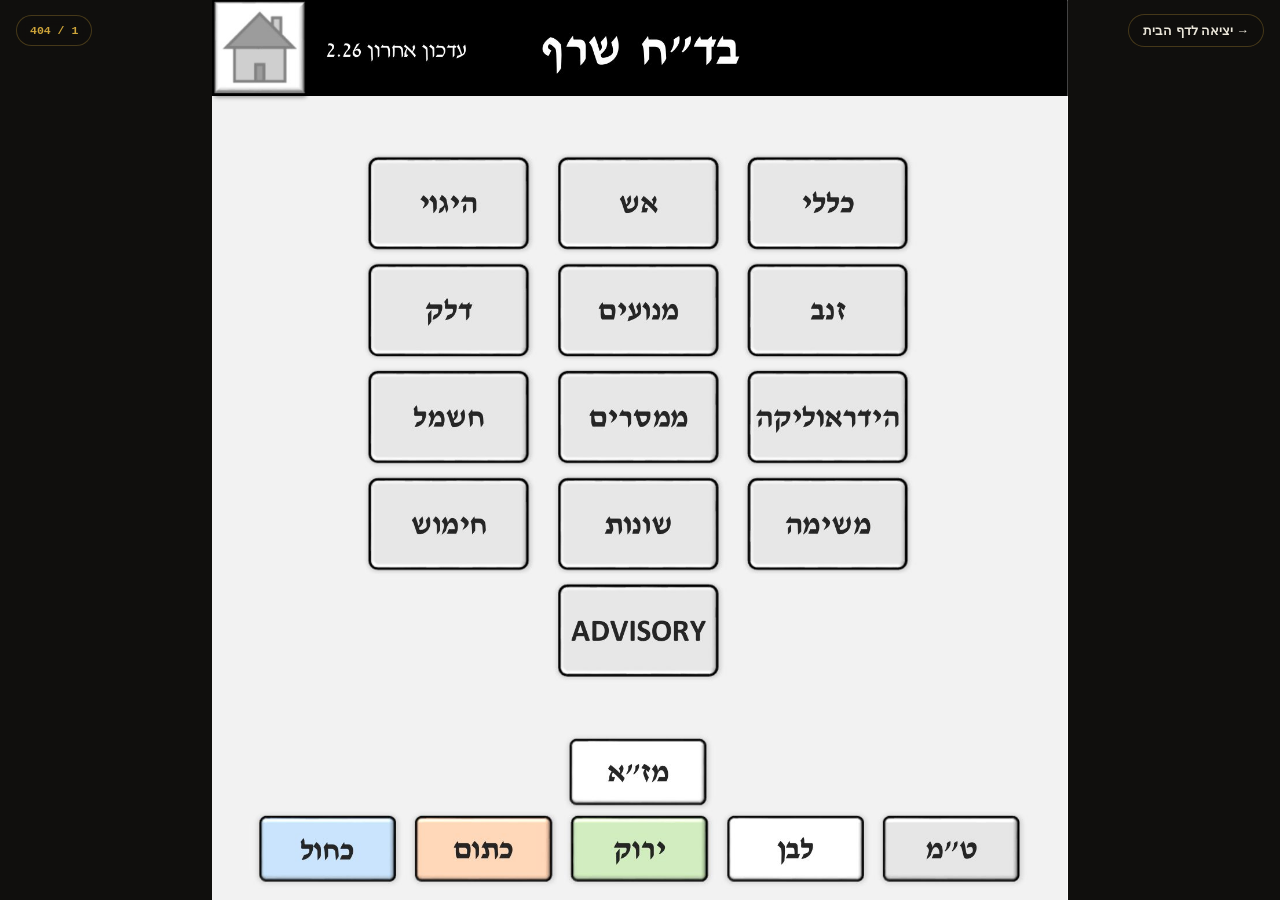
==== briefing.html @ 6fbc9582 "Add files via upload" ====
<!DOCTYPE html>
<html lang="he" dir="rtl">
<head>
<meta charset="UTF-8">
<meta name="viewport" content="width=device-width, initial-scale=1, viewport-fit=cover, user-scalable=no">
<title>בד״ח טייסת 113</title>
<meta name="theme-color" content="#100f0d">
<link rel="manifest" href="manifest.json">
<link rel="apple-touch-icon" href="icons/apple-touch-icon.png">
<link rel="icon" href="icons/favicon-32.png">
<style>
  *{ box-sizing:border-box; margin:0; padding:0; }
  html, body{ height:100%; background:#100f0d; overflow:hidden; overscroll-behavior:none; }
  body{ font-family:'Segoe UI', Arial, sans-serif; }

  #viewer{
    position:fixed; inset:0;
    display:flex; align-items:center; justify-content:center;
    background:#100f0d;
  }
  #slideImg{
    max-width:100%; max-height:100%;
    display:block;
    user-select:none;
    -webkit-user-drag:none;
  }
  #hotLayer{ position:fixed; inset:0; z-index:6; pointer-events:none; }
  #hotLayer .hot{
    position:absolute;
    pointer-events:auto;
    cursor:pointer;
    /* להסרת ההערה למטה ניתן לראות את אזורי הלחיצה בזמן בדיקה */
    /* background: rgba(0,255,0,0.15); border:1px solid lime; */
  }

  .hud{
    position:fixed; top:0; left:0; right:0;
    display:flex; align-items:center; justify-content:space-between;
    padding:14px 16px; z-index:10; pointer-events:none;
  }
  .hud > *{ pointer-events:auto; }
  .hud-btn{
    display:inline-flex; align-items:center; gap:6px;
    background:rgba(16,15,13,0.7);
    border:1px solid rgba(207,165,58,0.28);
    color:#ece8db; font-size:12.5px; font-weight:600;
    padding:8px 14px; border-radius:999px; backdrop-filter:blur(6px);
    text-decoration:none;
  }
  .page-count{
    background:rgba(16,15,13,0.65);
    border:1px solid rgba(207,165,58,0.28);
    color:#cfa53a; font-family:'Courier New',monospace; font-size:11.5px; font-weight:700;
    padding:8px 13px; border-radius:999px; backdrop-filter:blur(6px);
  }

  .loading, .error-box{
    position:fixed; inset:0;
    display:flex; flex-direction:column; align-items:center; justify-content:center;
    gap:16px; color:#8c8672; font-size:14px; text-align:center; padding:30px; z-index:20;
    background:#100f0d;
  }
  .error-box{ color:#ece8db; }
</style>
</head>
<body>

<div class="hud">
  <a class="hud-btn" href="index.html">→ יציאה לדף הבית</a>
  <span class="page-count" id="pageCount">—</span>
</div>

<div id="viewer">
  <div class="loading" id="loadingMsg">טוענת את הבד״ח…</div>
  <img id="slideImg" style="display:none;" alt="שקף">
</div>
<div id="hotLayer"></div>

<script>
/* ============================================================
   קבצי הצג נוצרים אוטומטית מתוך ה-PDF:
   assets/slides/slide-001.jpg עד assets/slides/slide-NNN.jpg
   assets/slides-manifest.json - מיקום מדויק של כל קישור בכל עמוד
   ============================================================ */

let manifest = null;
let pageNum = 0; // אינדקס מבוסס-0
let imgLoading = false;

const viewer = document.getElementById('viewer');
const img = document.getElementById('slideImg');
const hotLayer = document.getElementById('hotLayer');
const loadingMsg = document.getElementById('loadingMsg');
const pageCountEl = document.getElementById('pageCount');

function slideUrl(i){
  return 'slide-' + String(i+1).padStart(3,'0') + '.jpg';
}

function positionHotspots(){
  if(!manifest) return;
  const vv = window.visualViewport;
  const cw = vv ? vv.width : viewer.clientWidth;
  const ch = vv ? vv.height : viewer.clientHeight;
  const iw = img.naturalWidth, ih = img.naturalHeight;
  if(!iw || !ih) return;

  const imgRatio = iw/ih, containerRatio = cw/ch;
  let dispW, dispH, offX, offY;
  if(imgRatio > containerRatio){
    dispW = cw; dispH = cw/imgRatio; offX = 0; offY = (ch-dispH)/2;
  } else {
    dispH = ch; dispW = ch*imgRatio; offY = 0; offX = (cw-dispW)/2;
  }

  hotLayer.innerHTML = '';
  const links = manifest.pages[pageNum].links;
  links.forEach(l => {
    const div = document.createElement('div');
    div.className = 'hot';
    div.style.left = (offX + l.x*dispW) + 'px';
    div.style.top = (offY + l.y*dispH) + 'px';
    div.style.width = (l.w*dispW) + 'px';
    div.style.height = (l.h*dispH) + 'px';
    div.addEventListener('click', () => goToPage(l.page, true));
    hotLayer.appendChild(div);
  });
}

function preloadNeighbors(){
  const links = manifest.pages[pageNum].links;
  links.forEach(l => { const im = new Image(); im.src = slideUrl(l.page); });
}

function showPage(i, attempt){
  attempt = attempt || 0;
  imgLoading = true;
  const target = new Image();
  target.onload = () => {
    img.src = target.src;
    img.style.display = 'block';
    loadingMsg.style.display = 'none';
    // מחכים לשני פריימים כדי שהדפדפן יסיים ליישב את הפריסה (בעיקר בטלפון)
    // לפני שמודדים מיקומים - זה מונע חוסר-דיוק שמתגלה רק אחרי זום
    requestAnimationFrame(() => requestAnimationFrame(() => {
      positionHotspots();
      preloadNeighbors();
      imgLoading = false;
    }));
  };
  target.onerror = () => {
    if(attempt < 3){
      setTimeout(() => showPage(i, attempt+1), 500);
    } else {
      imgLoading = false;
      loadingMsg.style.display = 'flex';
      loadingMsg.textContent = 'שגיאה בטעינת השקף.';
    }
  };
  target.src = slideUrl(i) + (attempt ? ('?r=' + attempt) : '');
  pageCountEl.textContent = (i+1) + ' / ' + manifest.pageCount;
}

function goToPage(i, pushHistory){
  if(!manifest || i == null || i < 0 || i >= manifest.pageCount) return;
  pageNum = i;
  if(pushHistory){ history.pushState({ page: i }, '', '#s' + (i+1)); }
  showPage(i);
}

window.addEventListener('popstate', e => {
  const i = (e.state && typeof e.state.page === 'number') ? e.state.page : 0;
  pageNum = i;
  showPage(i);
});

window.addEventListener('resize', positionHotspots);
window.addEventListener('orientationchange', () => setTimeout(positionHotspots, 300));
if(window.visualViewport){
  window.visualViewport.addEventListener('resize', positionHotspots);
  window.visualViewport.addEventListener('scroll', positionHotspots);
}

function loadManifest(attempt){
  fetch('slides-manifest.json', { cache: 'no-store' }).then(r => {
    if(!r.ok) throw new Error('bad status');
    return r.json();
  }).then(data => {
    manifest = data;
    const startHash = parseInt((location.hash || '').replace('#s',''), 10);
    const start = (!isNaN(startHash) && startHash >= 1 && startHash <= manifest.pageCount) ? startHash-1 : 0;
    history.replaceState({ page: start }, '', location.pathname);
    goToPage(start, false);
  }).catch(() => {
    if(attempt < 4){
      setTimeout(() => loadManifest(attempt+1), 700);
    } else {
      document.getElementById('viewer').innerHTML = `
        <div class="error-box">
          <div>לא הצלחתי לטעון את הבד״ח כאן.<br>ודאי שקבצי slide-XXX.jpg וקובץ slides-manifest.json קיימים בשורש האתר.</div>
          <a class="hud-btn" href="javascript:location.reload()">ניסיון נוסף</a>
        </div>`;
    }
  });
}
loadManifest(0);
</script>
</body>
</html>
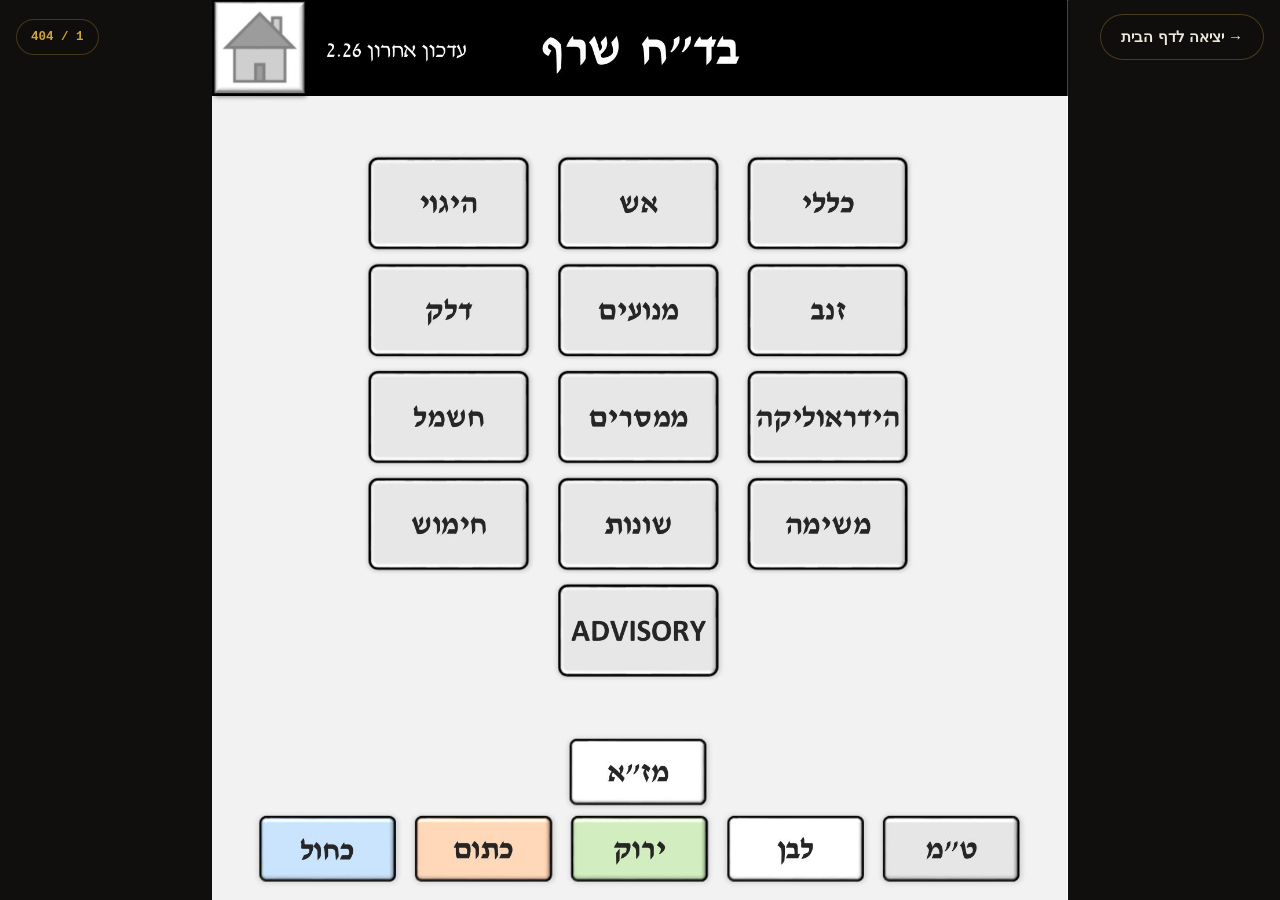
==== commit 8a5bf4fd: "Add files via upload" ====
--- a/briefing.html
+++ b/briefing.html
@@ -36,22 +36,24 @@
   .hud{
     position:fixed; top:0; left:0; right:0;
     display:flex; align-items:center; justify-content:space-between;
-    padding:14px 16px; z-index:10; pointer-events:none;
+    padding:calc(env(safe-area-inset-top, 0px) + 14px) 16px 0 16px;
+    z-index:10; pointer-events:none;
   }
   .hud > *{ pointer-events:auto; }
   .hud-btn{
-    display:inline-flex; align-items:center; gap:6px;
-    background:rgba(16,15,13,0.7);
-    border:1px solid rgba(207,165,58,0.28);
-    color:#ece8db; font-size:12.5px; font-weight:600;
-    padding:8px 14px; border-radius:999px; backdrop-filter:blur(6px);
+    display:inline-flex; align-items:center; gap:7px;
+    background:rgba(16,15,13,0.78);
+    border:1px solid rgba(207,165,58,0.3);
+    color:#ece8db; font-size:15px; font-weight:700;
+    padding:13px 20px; border-radius:999px; backdrop-filter:blur(6px);
     text-decoration:none;
+    min-height:44px;
   }
   .page-count{
     background:rgba(16,15,13,0.65);
     border:1px solid rgba(207,165,58,0.28);
-    color:#cfa53a; font-family:'Courier New',monospace; font-size:11.5px; font-weight:700;
-    padding:8px 13px; border-radius:999px; backdrop-filter:blur(6px);
+    color:#cfa53a; font-family:'Courier New',monospace; font-size:12.5px; font-weight:700;
+    padding:10px 14px; border-radius:999px; backdrop-filter:blur(6px);
   }
 
   .loading, .error-box{
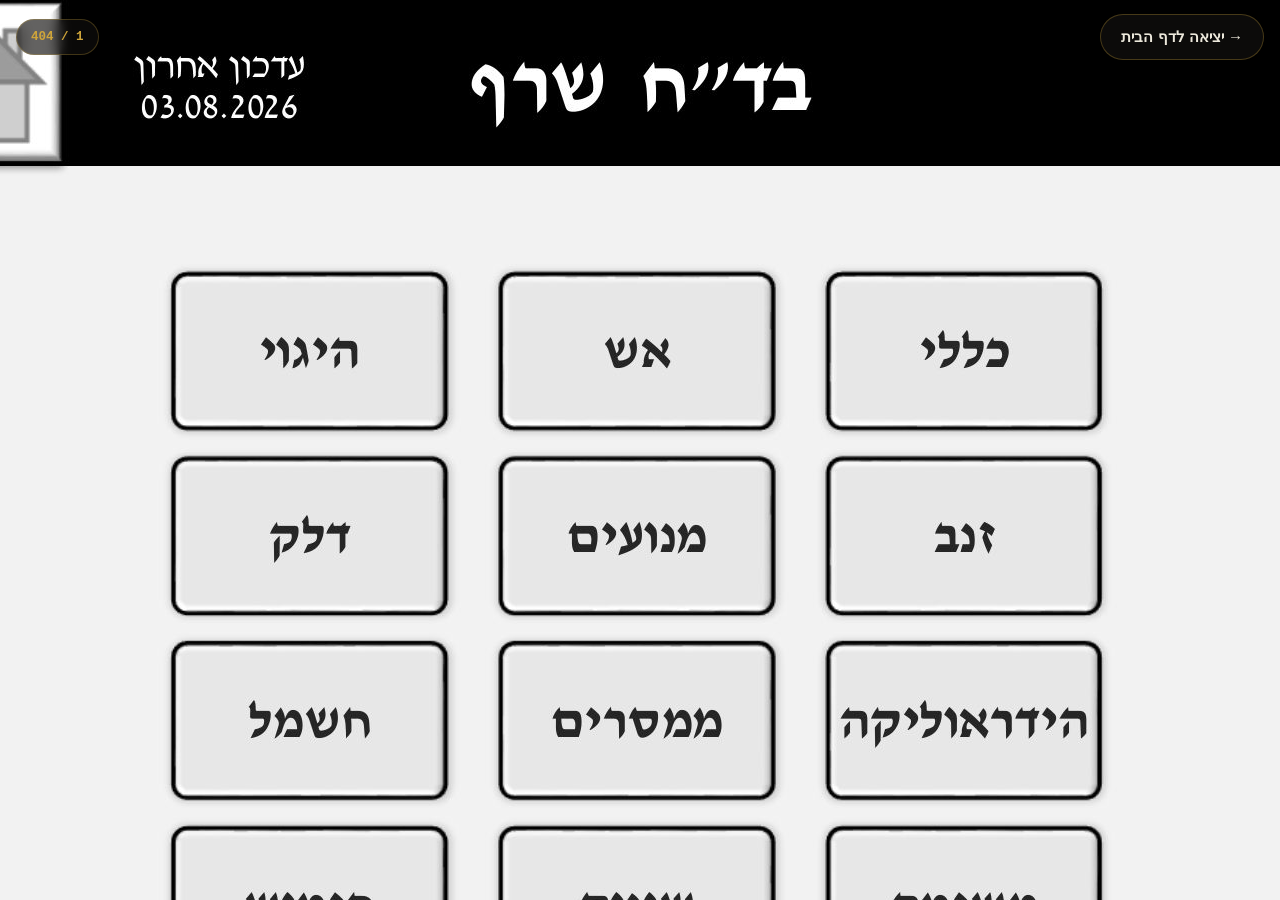
==== commit f28a99a9: "Add files via upload" ====
--- a/briefing.html
+++ b/briefing.html
@@ -10,7 +10,7 @@
 <link rel="icon" href="icons/favicon-32.png">
 <style>
   *{ box-sizing:border-box; margin:0; padding:0; }
-  html, body{ height:100%; background:#100f0d; overflow:hidden; overscroll-behavior:none; }
+  html, body{ height:100%; background:#100f0d; overflow:hidden; overscroll-behavior:none; touch-action:manipulation; }
   body{ font-family:'Segoe UI', Arial, sans-serif; }
 
   #viewer{
@@ -18,19 +18,15 @@
     display:flex; align-items:center; justify-content:center;
     background:#100f0d;
   }
-  #slideImg{
-    max-width:100%; max-height:100%;
-    display:block;
-    user-select:none;
-    -webkit-user-drag:none;
-  }
-  #hotLayer{ position:fixed; inset:0; z-index:6; pointer-events:none; }
+  #pageWrap{ position:relative; z-index:6; display:none; }
+  #pdfCanvasImg{ display:block; box-shadow:0 20px 60px rgba(0,0,0,.6); }
+  #hotLayer{ position:absolute; inset:0; }
   #hotLayer .hot{
     position:absolute;
-    pointer-events:auto;
     cursor:pointer;
-    /* להסרת ההערה למטה ניתן לראות את אזורי הלחיצה בזמן בדיקה */
-    /* background: rgba(0,255,0,0.15); border:1px solid lime; */
+    touch-action:manipulation;
+    /* לבדיקה: אפשר לבטל את ההערה בשורה הבאה כדי לראות את אזורי הלחיצה */
+    /* background: rgba(0,255,0,0.18); outline:1px solid lime; */
   }
 
   .hud{
@@ -74,23 +70,26 @@
 
 <div id="viewer">
   <div class="loading" id="loadingMsg">טוענת את הבד״ח…</div>
-  <img id="slideImg" style="display:none;" alt="שקף">
+  <div id="pageWrap">
+    <img id="pdfCanvasImg" alt="שקף">
+    <div id="hotLayer"></div>
+  </div>
 </div>
-<div id="hotLayer"></div>
 
 <script>
 /* ============================================================
-   קבצי הצג נוצרים אוטומטית מתוך ה-PDF:
-   assets/slides/slide-001.jpg עד assets/slides/slide-NNN.jpg
-   assets/slides-manifest.json - מיקום מדויק של כל קישור בכל עמוד
+   קבצים נדרשים בשורש האתר:
+   slide-001.jpg עד slide-NNN.jpg
+   slides-manifest.json (מיקומי קישורים + מידות העמוד המקוריות)
    ============================================================ */
 
 let manifest = null;
-let pageNum = 0; // אינדקס מבוסס-0
-let imgLoading = false;
+let pageNum = 0;
+let currentToken = 0; // מונע מצב מרוץ אם עוברים שקף לפני שהקודם סיים להיטען
 
 const viewer = document.getElementById('viewer');
-const img = document.getElementById('slideImg');
+const img = document.getElementById('pdfCanvasImg');
+const pageWrap = document.getElementById('pageWrap');
 const hotLayer = document.getElementById('hotLayer');
 const loadingMsg = document.getElementById('loadingMsg');
 const pageCountEl = document.getElementById('pageCount');
@@ -99,68 +98,80 @@
   return 'slide-' + String(i+1).padStart(3,'0') + '.jpg';
 }
 
-function positionHotspots(){
-  if(!manifest) return;
+// --- מיקום הקישורים: תלוי רק במידות הקבועות של העמוד (מה-manifest),
+//     לא בטעינת התמונה בפועל - כך שהם פעילים מיידית ---
+function layout(){
   const vv = window.visualViewport;
   const cw = vv ? vv.width : viewer.clientWidth;
   const ch = vv ? vv.height : viewer.clientHeight;
-  const iw = img.naturalWidth, ih = img.naturalHeight;
-  if(!iw || !ih) return;
-
-  const imgRatio = iw/ih, containerRatio = cw/ch;
-  let dispW, dispH, offX, offY;
-  if(imgRatio > containerRatio){
-    dispW = cw; dispH = cw/imgRatio; offX = 0; offY = (ch-dispH)/2;
-  } else {
-    dispH = ch; dispW = ch*imgRatio; offY = 0; offX = (cw-dispW)/2;
-  }
+  const pr = manifest.pageWidth / manifest.pageHeight;
+  const cr = cw / ch;
+  let dispW, dispH;
+  if(pr > cr){ dispW = cw; dispH = cw / pr; } else { dispH = ch; dispW = ch * pr; }
+  return { dispW, dispH };
+}
+
+function positionHotspots(){
+  if(!manifest) return;
+  const { dispW, dispH } = layout();
+  pageWrap.style.width = dispW + 'px';
+  pageWrap.style.height = dispH + 'px';
 
   hotLayer.innerHTML = '';
   const links = manifest.pages[pageNum].links;
   links.forEach(l => {
     const div = document.createElement('div');
     div.className = 'hot';
-    div.style.left = (offX + l.x*dispW) + 'px';
-    div.style.top = (offY + l.y*dispH) + 'px';
+    div.style.left = (l.x*dispW) + 'px';
+    div.style.top = (l.y*dispH) + 'px';
     div.style.width = (l.w*dispW) + 'px';
     div.style.height = (l.h*dispH) + 'px';
-    div.addEventListener('click', () => goToPage(l.page, true));
+
+    // מגע מהיר: pointerup מגיב מיידית, בלי עיכוב ה-300ms הקלאסי של תגי click בדפדפני מובייל
+    let downX=0, downY=0, moved=false;
+    div.addEventListener('pointerdown', e => { downX=e.clientX; downY=e.clientY; moved=false; });
+    div.addEventListener('pointermove', e => {
+      if(Math.abs(e.clientX-downX) > 10 || Math.abs(e.clientY-downY) > 10) moved = true;
+    });
+    div.addEventListener('pointerup', e => {
+      if(!moved) goToPage(l.page, true);
+    });
+
     hotLayer.appendChild(div);
   });
 }
 
-function preloadNeighbors(){
+function preloadLimited(){
   const links = manifest.pages[pageNum].links;
-  links.forEach(l => { const im = new Image(); im.src = slideUrl(l.page); });
-}
-
-function showPage(i, attempt){
-  attempt = attempt || 0;
-  imgLoading = true;
+  const targets = [...new Set(links.map(l => l.page))].slice(0, 6);
+  targets.forEach(p => { const im = new Image(); im.src = slideUrl(p); });
+}
+
+function showPage(i){
+  const token = ++currentToken;
+  pageCountEl.textContent = (i+1) + ' / ' + manifest.pageCount;
+
+  // 1) מציגים את מסגרת השקף ומפעילים קישורים מיידית
+  pageWrap.style.display = 'block';
+  loadingMsg.style.display = 'none';
+  positionHotspots();
+
+  // 2) טוענים את התמונה עצמה ברקע ומחליפים כשמוכן (עם ניסיון חוזר אוטומטי)
+  loadImage(i, 0, token);
+  preloadLimited();
+}
+
+function loadImage(i, attempt, token){
   const target = new Image();
   target.onload = () => {
+    if(token !== currentToken) return; // המשתמש כבר עבר לשקף אחר בינתיים
     img.src = target.src;
-    img.style.display = 'block';
-    loadingMsg.style.display = 'none';
-    // מחכים לשני פריימים כדי שהדפדפן יסיים ליישב את הפריסה (בעיקר בטלפון)
-    // לפני שמודדים מיקומים - זה מונע חוסר-דיוק שמתגלה רק אחרי זום
-    requestAnimationFrame(() => requestAnimationFrame(() => {
-      positionHotspots();
-      preloadNeighbors();
-      imgLoading = false;
-    }));
   };
   target.onerror = () => {
-    if(attempt < 3){
-      setTimeout(() => showPage(i, attempt+1), 500);
-    } else {
-      imgLoading = false;
-      loadingMsg.style.display = 'flex';
-      loadingMsg.textContent = 'שגיאה בטעינת השקף.';
-    }
+    if(token !== currentToken) return;
+    if(attempt < 3){ setTimeout(() => loadImage(i, attempt+1, token), 500); }
   };
-  target.src = slideUrl(i) + (attempt ? ('?r=' + attempt) : '');
-  pageCountEl.textContent = (i+1) + ' / ' + manifest.pageCount;
+  target.src = slideUrl(i) + (attempt ? ('?r='+attempt) : '');
 }
 
 function goToPage(i, pushHistory){
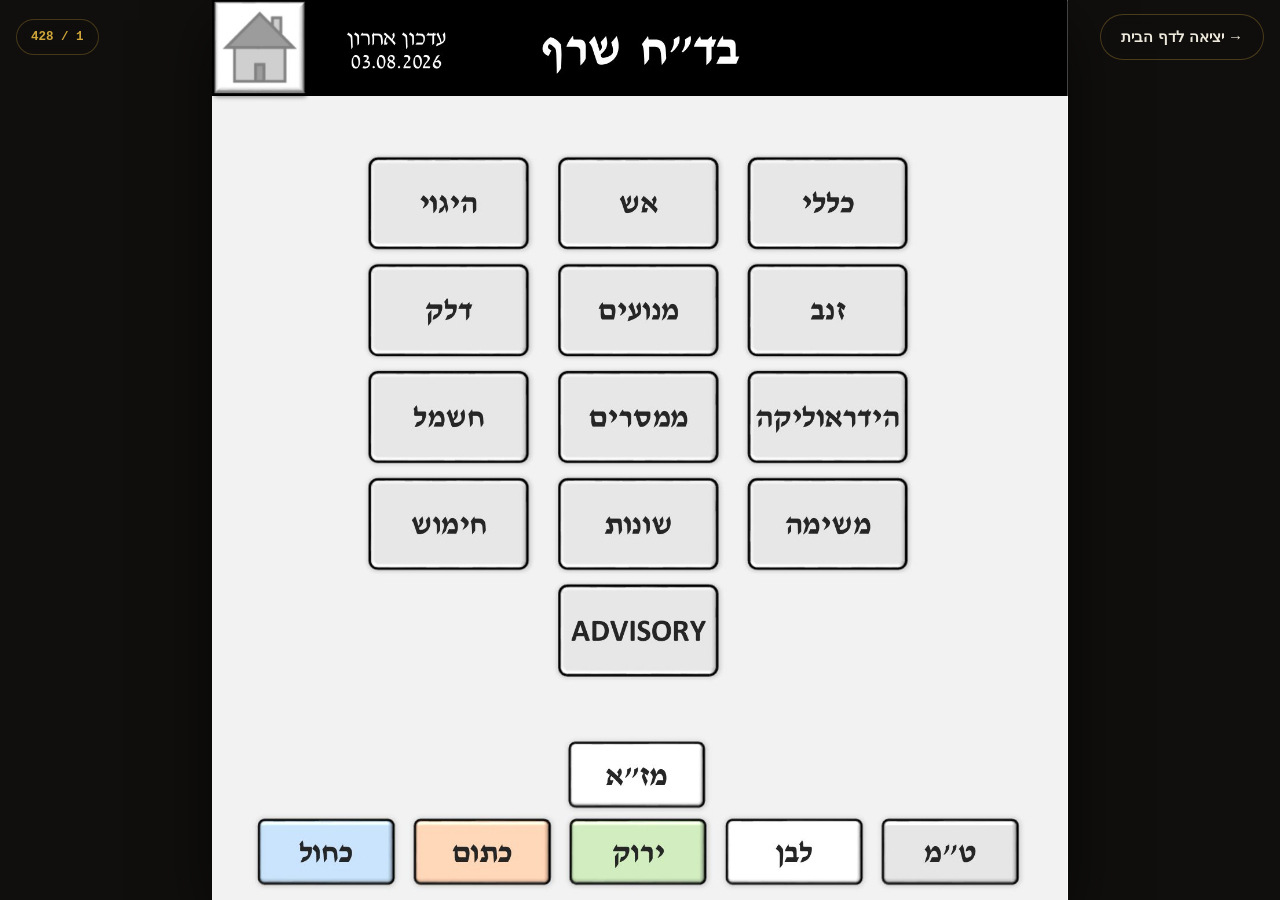
==== commit a474b189: "Add files via upload" ====
--- a/briefing.html
+++ b/briefing.html
@@ -19,7 +19,13 @@
     background:#100f0d;
   }
   #pageWrap{ position:relative; z-index:6; display:none; }
-  #pdfCanvasImg{ display:block; box-shadow:0 20px 60px rgba(0,0,0,.6); }
+  #pdfCanvasImg{
+    display:block;
+    width:100%;
+    height:100%;
+    object-fit:fill;
+    box-shadow:0 20px 60px rgba(0,0,0,.6);
+  }
   #hotLayer{ position:absolute; inset:0; }
   #hotLayer .hot{
     position:absolute;
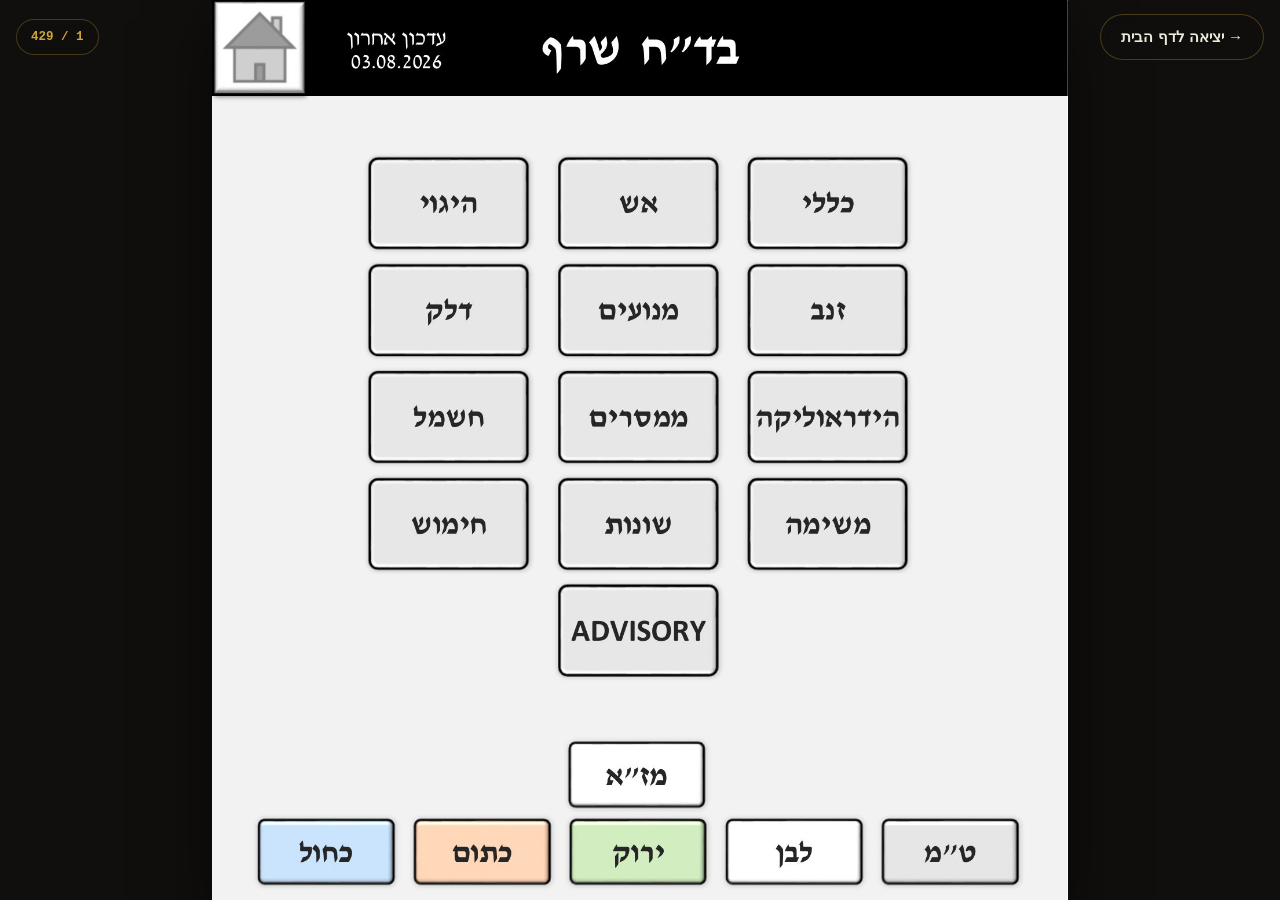
==== commit 31f382a0: "Add prominent 'autorotation calculator' link on BDCH page 349 Co-Authored-By: Claude Opus 5.5 <norep" ====
--- a/briefing.html
+++ b/briefing.html
@@ -35,6 +35,19 @@
     /* background: rgba(0,255,0,0.18); outline:1px solid lime; */
   }
 
+  /* כפתור קישור חיצוני (למשל מחשבון אוטורטציה) - מוצג על גבי השקף */
+  #hotLayer a.ext-link{
+    display:flex; align-items:center; justify-content:center;
+    text-align:center; text-decoration:none;
+    background:linear-gradient(180deg, #f2c94c 0%, #cfa53a 100%);
+    color:#100f0d; font-weight:800;
+    border:2px solid #8a6a17; border-radius:999px;
+    box-shadow:0 4px 14px rgba(0,0,0,.35), inset 0 1px 0 rgba(255,255,255,.5);
+    font-family:'Segoe UI', Arial, sans-serif;
+    -webkit-tap-highlight-color:transparent;
+  }
+  #hotLayer a.ext-link:active{ transform:scale(.97); }
+
   .hud{
     position:fixed; top:0; left:0; right:0;
     display:flex; align-items:center; justify-content:space-between;
@@ -92,6 +105,10 @@
 let manifest = null;
 let pageNum = 0;
 let currentToken = 0; // מונע מצב מרוץ אם עוברים שקף לפני שהקודם סיים להיטען
+
+if ('serviceWorker' in navigator) {
+  navigator.serviceWorker.register('sw.js').catch(()=>{});
+}
 
 const viewer = document.getElementById('viewer');
 const img = document.getElementById('pdfCanvasImg');
@@ -126,6 +143,22 @@
   hotLayer.innerHTML = '';
   const links = manifest.pages[pageNum].links;
   links.forEach(l => {
+    // קישור חיצוני (עם url) - כפתור בולט שנפתח בלשונית חדשה
+    if(l.url){
+      const a = document.createElement('a');
+      a.className = 'hot ext-link';
+      a.href = l.url;
+      a.target = '_blank';
+      a.rel = 'noopener';
+      a.textContent = l.label || l.url;
+      a.style.left = (l.x*dispW) + 'px';
+      a.style.top = (l.y*dispH) + 'px';
+      a.style.width = (l.w*dispW) + 'px';
+      a.style.height = (l.h*dispH) + 'px';
+      a.style.fontSize = Math.max(12, l.h*dispH*0.38) + 'px';
+      hotLayer.appendChild(a);
+      return;
+    }
     const div = document.createElement('div');
     div.className = 'hot';
     div.style.left = (l.x*dispW) + 'px';
@@ -149,7 +182,7 @@
 
 function preloadLimited(){
   const links = manifest.pages[pageNum].links;
-  const targets = [...new Set(links.map(l => l.page))].slice(0, 6);
+  const targets = [...new Set(links.filter(l => typeof l.page === 'number').map(l => l.page))].slice(0, 6);
   targets.forEach(p => { const im = new Image(); im.src = slideUrl(p); });
 }
 
